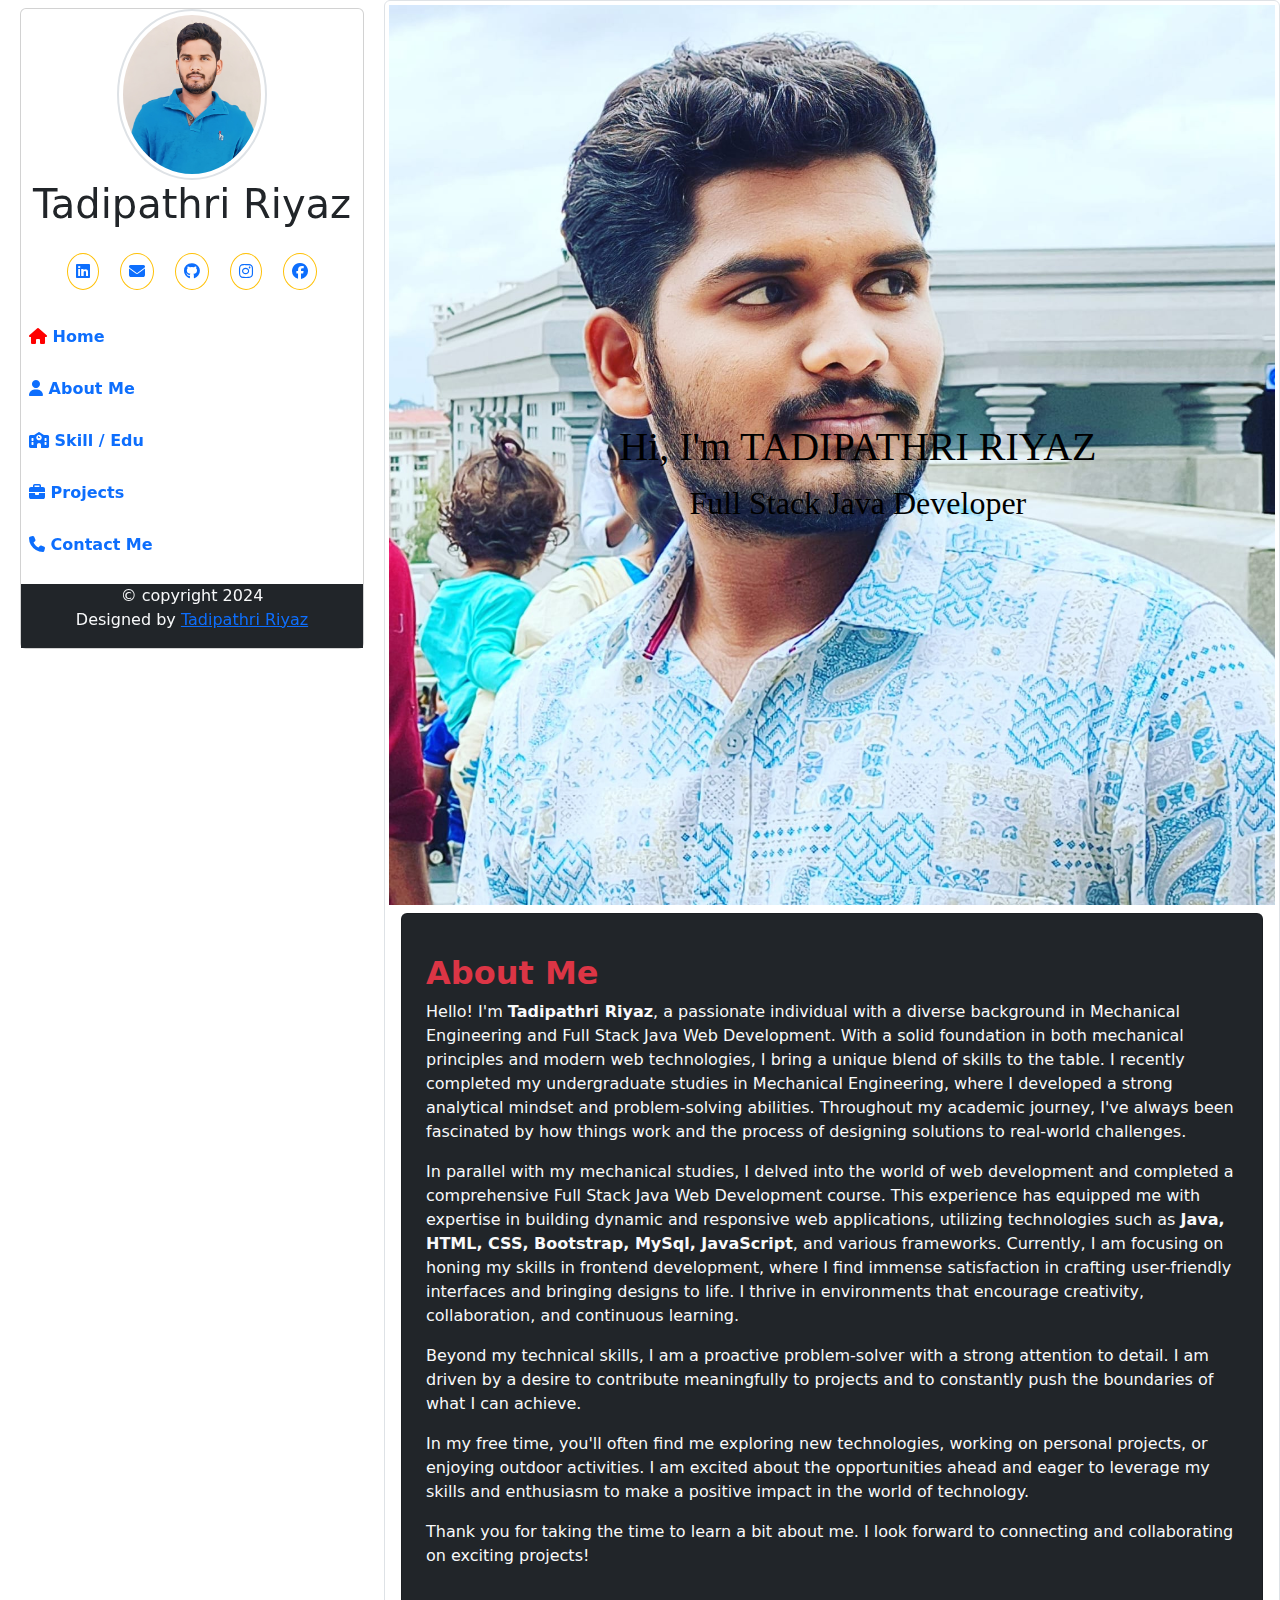
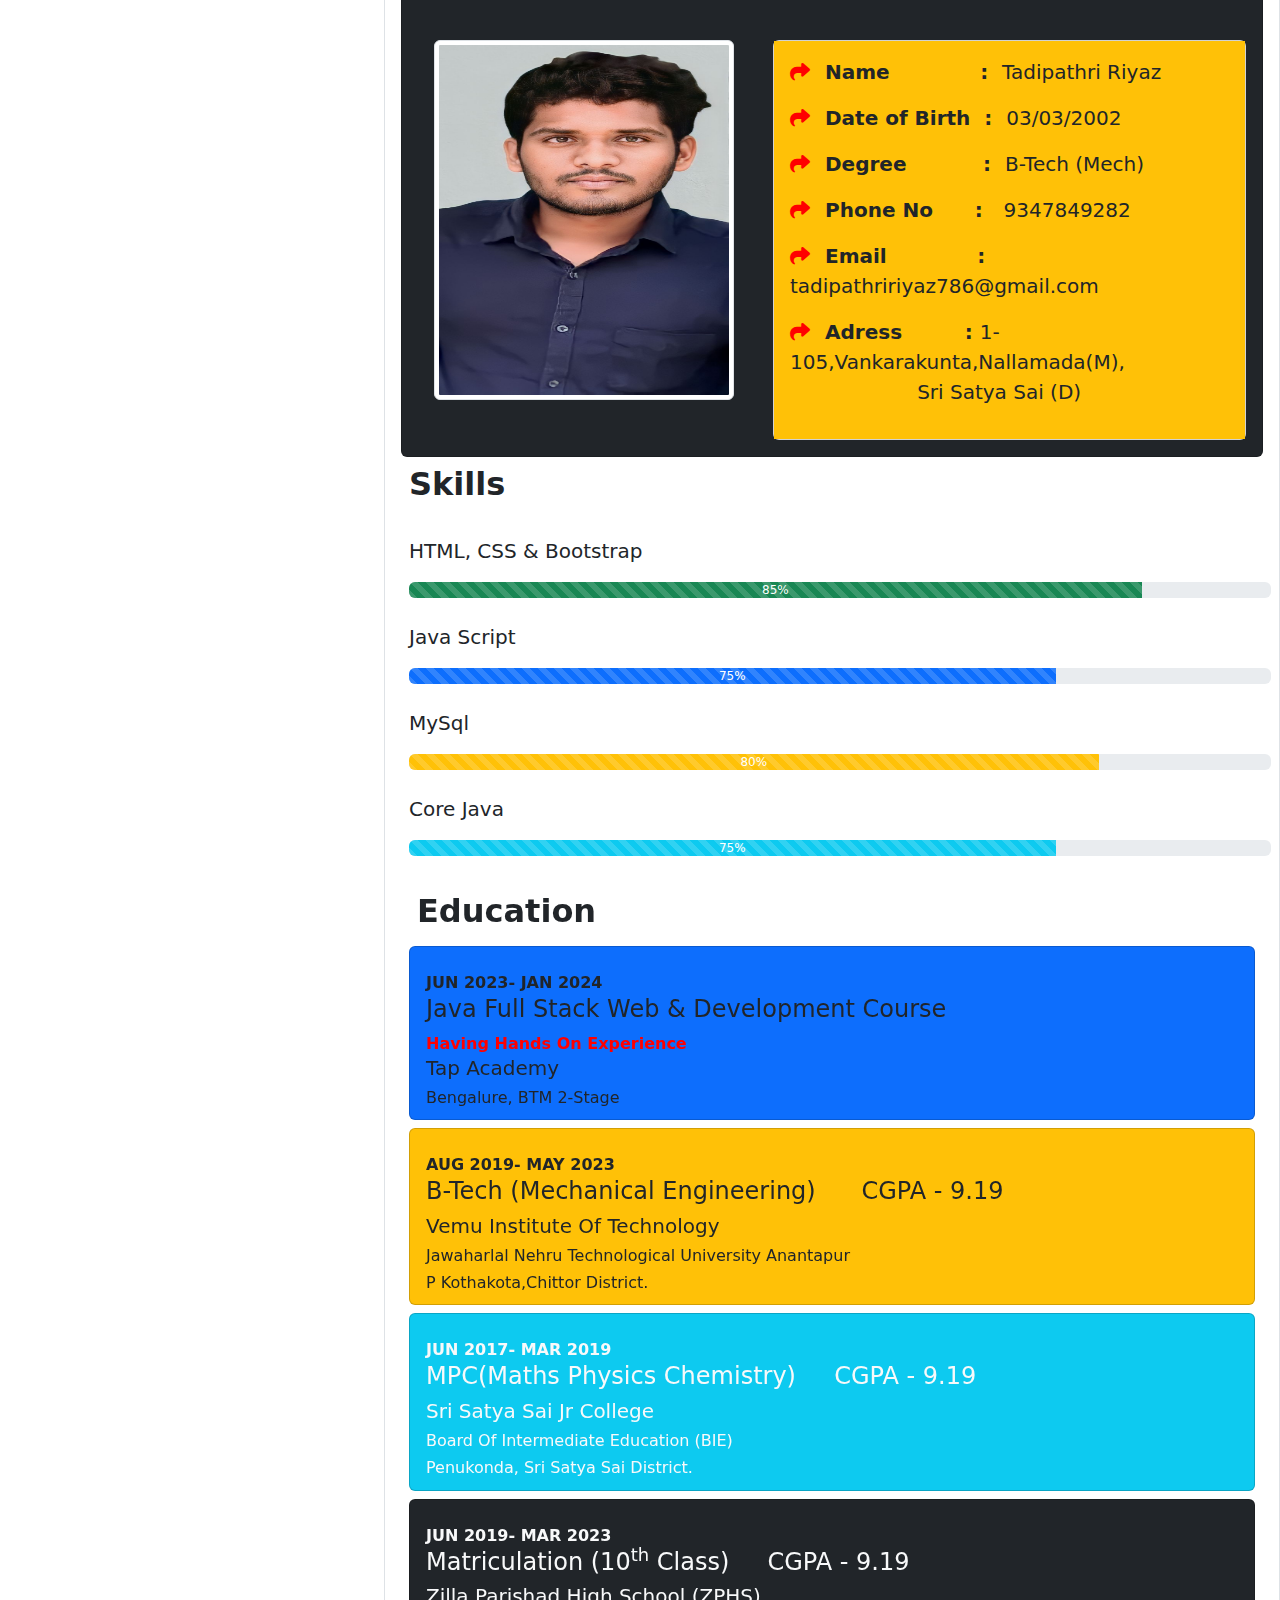
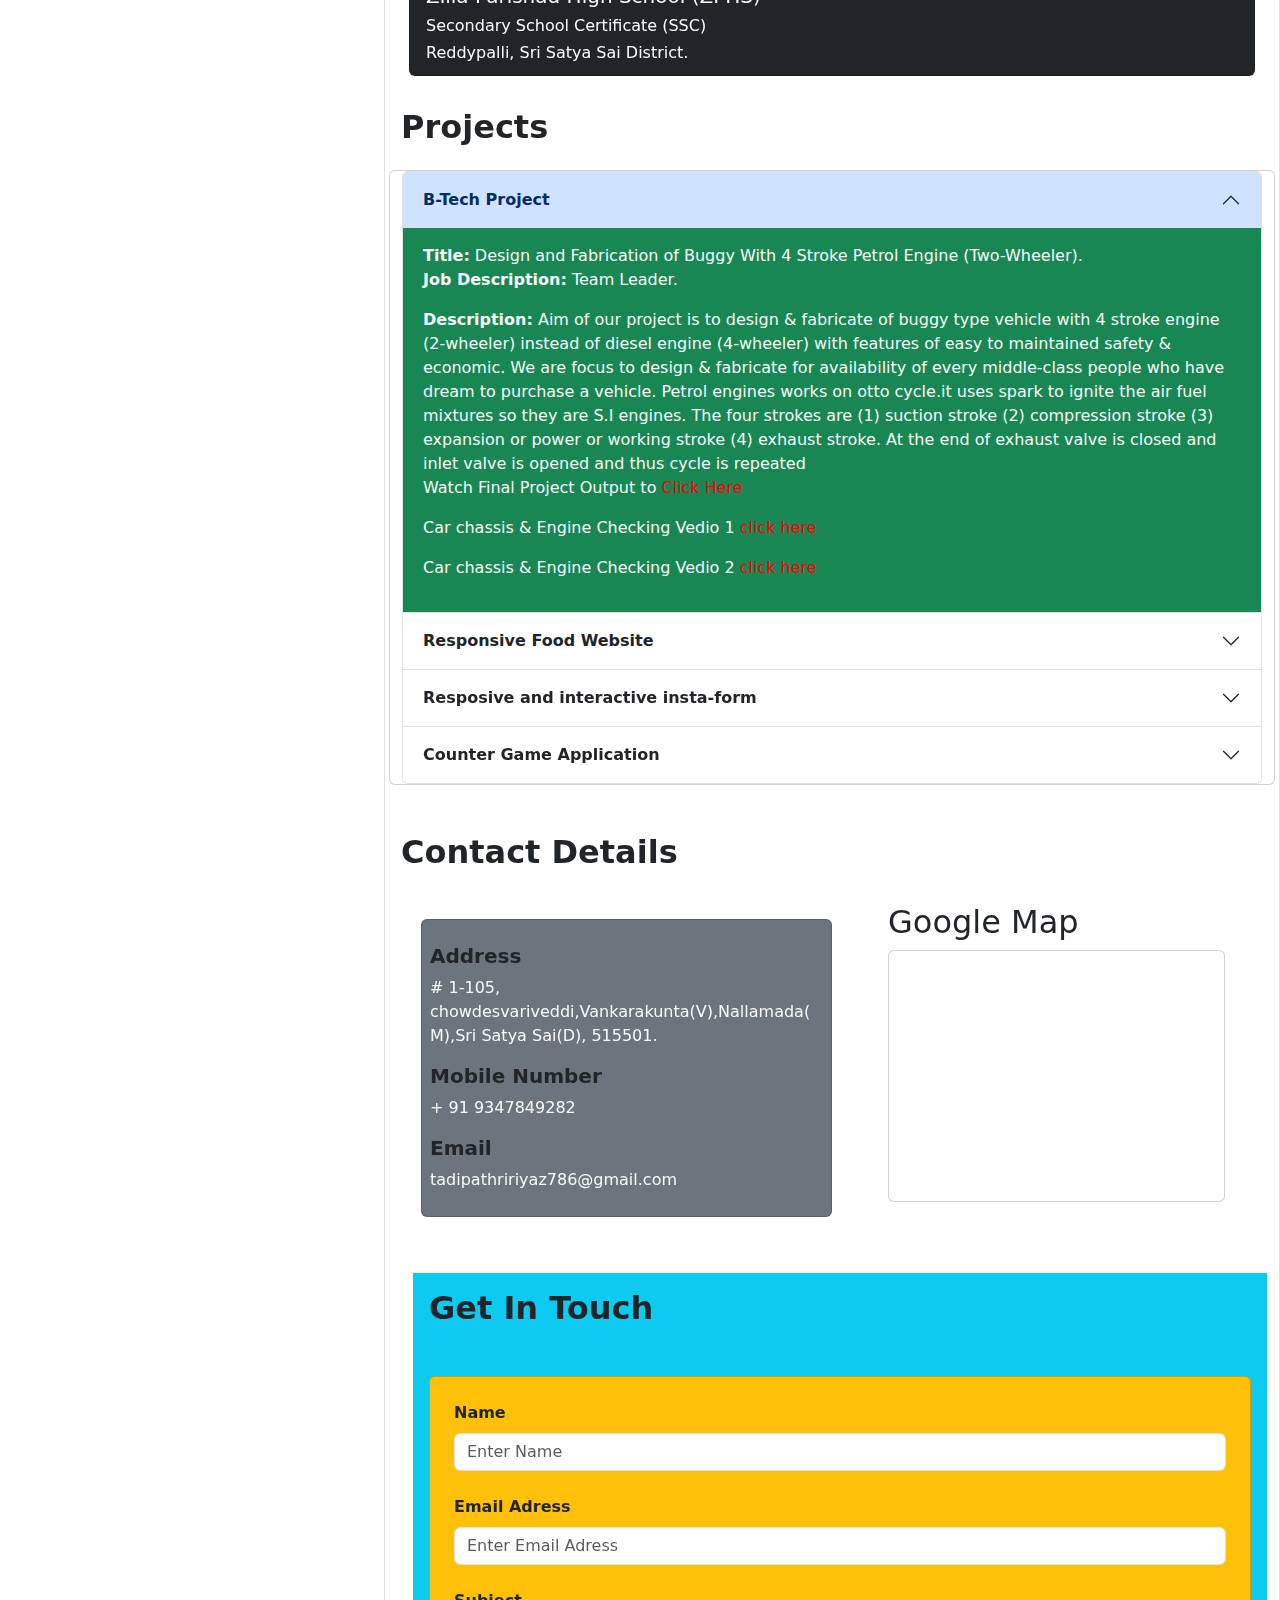
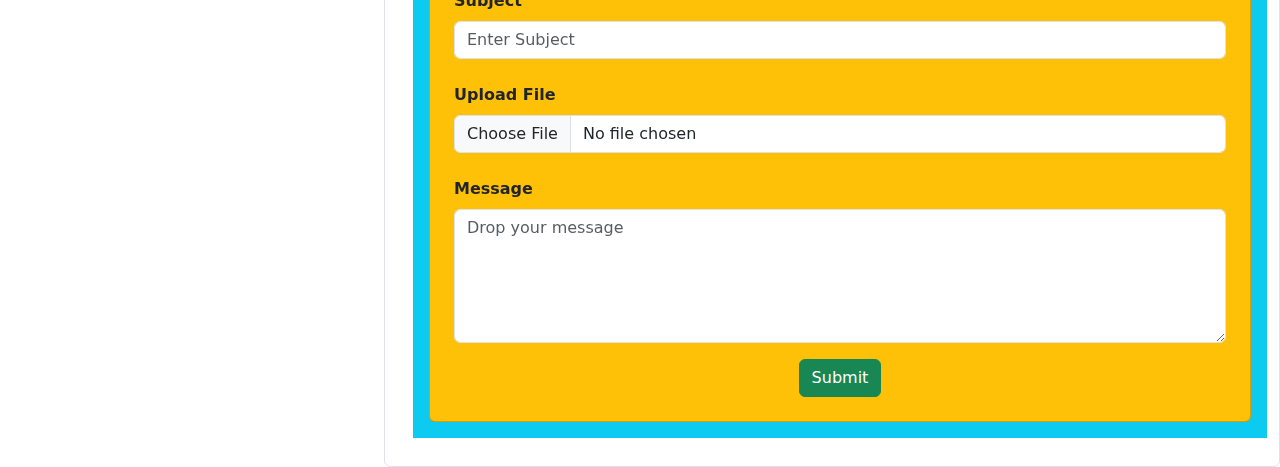
==== index.html @ a8c933d0 "Update and rename portfolio.html to index.html" ====
<!DOCTYPE html>
<html lang="en">
<head>
    <meta charset="UTF-8">
    <meta name="viewport" content="width=device-width, initial-scale=1.0">
    <title>Riyaz.Portfolio.see</title>
    <link rel="icon" href="formal profile.jpeg" class="circle1">
    <link rel="stylesheet" href="portfolio2.css" media="screen and (max-width:500px)">
    <link rel="stylesheet" href="portfolio.css" media="screen and (min-width:500px)">
    <link rel="stylesheet" href="https://cdn.jsdelivr.net/npm/bootstrap@5.3.3/dist/css/bootstrap.min.css">
    <link rel="stylesheet" href="https://cdnjs.cloudflare.com/ajax/libs/font-awesome/6.5.1/css/all.min.css">
    <script src="https://cdn.jsdelivr.net/npm/@popperjs/core@2.11.8/dist/umd/popper.min.js" integrity="sha384-I7E8VVD/ismYTF4hNIPjVp/Zjvgyol6VFvRkX/vR+Vc4jQkC+hVqc2pM8ODewa9r" crossorigin="anonymous"></script>
    <script src="https://cdn.jsdelivr.net/npm/bootstrap@5.3.3/dist/js/bootstrap.min.js" integrity="sha384-0pUGZvbkm6XF6gxjEnlmuGrJXVbNuzT9qBBavbLwCsOGabYfZo0T0to5eqruptLy" crossorigin="anonymous"></script>
    <link
    rel="stylesheet"
    href="https://cdnjs.cloudflare.com/ajax/libs/animate.css/4.1.1/animate.min.css"
  />
  <script src="https://cdn.jsdelivr.net/npm/jquery@3.5.1/dist/jquery.slim.min.js" integrity="sha384-DfXdz2htPH0lsSSs5nCTpuj/zy4C+OGpamoFVy38MVBnE+IbbVYUew+OrCXaRkfj" crossorigin="anonymous"></script>
<script src="https://cdn.jsdelivr.net/npm/popper.js@1.16.1/dist/umd/popper.min.js" integrity="sha384-9/reFTGAW83EW2RDu2S0VKaIzap3H66lZH81PoYlFhbGU+6BZp6G7niu735Sk7lN" crossorigin="anonymous"></script>
<script src="https://cdn.jsdelivr.net/npm/bootstrap@4.6.2/dist/js/bootstrap.min.js" integrity="sha384-+sLIOodYLS7CIrQpBjl+C7nPvqq+FbNUBDunl/OZv93DB7Ln/533i8e/mZXLi/P+" crossorigin="anonymous"></script>

<style>



</style>


</head>
<body>
    <div class="container-fluid"> 
        <div class="col-containers bg-dark ">
            <div class="left-col p-2 ">
                <div class="container-fluid">
                    <div class="row -">
                        <div class="col-12">
                            <div class="card">
                                <div class="dropdown menub">
                                    <a class="btn btn-danger text-light fw-bold dropdown-toggle" href="#" role="button" id="dropdownMenuLink" data-toggle="dropdown" aria-haspopup="true" aria-expanded="false">
                                        Menu
                                    </a>                                    
                                    <div class="dropdown-menu menua" aria-labelledby="dropdownMenuLink">
                                        
                                        <a href="" class=" dropdown-item bg-danger text-light"><i class="fa-solid fa-house " ></i> Home</a>
                                        <a href="#aboutme"  class="dropdown-item bg-dark text-light"><i class="fa-solid fa-user"></i> About Me</a>
                                        <a href="#skills"  class="dropdown-item bg-primary text-light"><i class="fa-solid fa-school"></i> </i> Skill / Edu</a>
                                        <a href="#projects"  class="dropdown-item bg-warning text-light"><i class="fa-solid fa-briefcase"> </i> Projects</a>
                                        <a href="#contactme"  class="dropdown-item text-light bg-success"><i class="fa-solid fa-phone"></i></i> Contact Me</a>
                                                
                                            
                                    </div>
                                </div>
                                
                                <div class="profile text-center " >
                                    
                                    <img src="WhatsApp Image 2024-03-13 at 9.59.24 AM.jpeg"  alt=""  class="img-rounded rounded-circle img-thumbnail rounded-circleorder-danger border-2 pro" width="150" height="100" />
                                    <h1 class="text-heading pb-4 "> Tadipathri Riyaz</h1>
                                    <div class="social-icons  pb-4"  id="">
                                        <a class="p-2 border border-warning rounded-circle m-2 "href="https://www.linkedin.com/in/tadipathri-riyaz-a169a8214" target="_blank"><span ><i class="fa-brands fa-linkedin  " ></i></span></a>
                                        <a class="p-2 border border-warning rounded-circle m-2"href="https://mail.google.com/mail/u/0/#inbox" target="_blank"><i class="fa-solid fa-envelope"></i></a>
                                        <a class="p-2 border border-warning rounded-circle m-2"href="https://github.com/dashboard" target="_blank"><i class="fa-brands fa-github"></i></a>
                                        <a class="p-2 border border-warning rounded-circle m-2"href="https://www.instagram.com/tadipathririyaz?igsh=MTg2bGtiajFqdXNzYQ==" target="_blank"><i class="fa-brands fa-instagram"></i></a>
                                        <a class="p-2 border border-warning rounded-circle m-2"href="https://www.facebook.com/tadipathri.riyaz.5?mibextid=ZbWKwL" target="_blank"><i class="fa-brands fa-facebook" ></i></a>
                                    </div>
                                </div>
                                <nav class="nav">
                                    <ul class="list-unstyled ">
                                        <li class="p-2 fs-4"><a href="" class=" active fs-6 fw-bold text-decoration-none "><i class="fa-solid fa-house " ></i> Home</a></li>
                                        <li class="p-2 fs-4"><a href="#aboutme"  class="fs-6  fw-bold text-decoration-none"><i class="fa-solid fa-user"></i> About Me</a></li>
                                        <li class="p-2 fs-4"><a href="#skills"  class=" fs-6 fw-bold text-decoration-none"><i class="fa-solid fa-school"></i> </i> Skill / Edu</a></li>
                                        <li class="p-2 fs-4"><a href="#projects"  class=" fs-6 fw-bold text-decoration-none"><i class="fa-solid fa-briefcase"> </i> Projects</a></li>
                                        <li class="p-2 fs-4"><a href="#contactme"  class=" fs-6 fw-bold text-decoration-none"><i class="fa-solid fa-phone"></i></i> Contact Me</a></li>
                                        
                                    </ul>
                                </nav>
                                <footer class="bg-dark text-light text-center">
                                    <div class="">
                                        <p>&copy; copyright 2024 <br> Designed by  <a href="">Tadipathri Riyaz</a> </p>
                                    </div>
                                </footer>
                                
                            </div>
                        </div>
                    </div>
                </div>
                   
            </div>
            <div class="right-col img-responsive  img-thumbnail ">
                <div class="container">
                    <div class="row ">
                        <div class="col-md-12 heading bg-danger  ">
                           <div class="title">
                                <h1 class=" animate__animated animate__bounce animate__slow 2s">
                                    Hi, I'm TADIPATHRI RIYAZ
                                </h1>
                                <P class="text-center"> Full Stack Java Developer</P>
                                
                            
                           </div>
                        </div>
                        
                    </div>
                    <section class=" card mt-2 bg-dark text-light p-3">
                        <div class="row pt-3 pb-5 m">
                            <div class="col-md-12 m-2">
                                <div class="aboutme  " id="aboutme">
                                    <h2 class="text-danger fw-bold"> About Me</h2>
                                    <p> Hello! I'm <strong>Tadipathri Riyaz</strong>, a passionate individual with a diverse background in Mechanical Engineering and Full Stack Java Web Development. With a solid foundation in both mechanical principles and modern web technologies, I bring a unique blend of skills to the table.
    
                                        I recently completed my undergraduate studies in Mechanical Engineering, where I developed a strong analytical mindset and problem-solving abilities. Throughout my academic journey, I've always been fascinated by how things work and the process of designing solutions to real-world challenges.</p>
                                    <p>
                                        In parallel with my mechanical studies, I delved into the world of web development and completed a comprehensive Full Stack Java Web Development course. This experience has equipped me with expertise in building dynamic and responsive web applications, utilizing technologies such as <strong>Java, HTML, CSS, Bootstrap, MySql, JavaScript</strong>, and various frameworks.
    
                                        Currently, I am focusing on honing my skills in frontend development, where I find immense satisfaction in crafting user-friendly interfaces and bringing designs to life. I thrive in environments that encourage creativity, collaboration, and continuous learning.
                                    </p>
                                    <p>
                                        Beyond my technical skills, I am a proactive problem-solver with a strong attention to detail. I am driven by a desire to contribute meaningfully to projects and to constantly push the boundaries of what I can achieve.
    
                                    </p>
                                    <p>
                                        In my free time, you'll often find me exploring new technologies, working on personal projects, or enjoying outdoor activities. I am excited about the opportunities ahead and eager to leverage my skills and enthusiasm to make a positive impact in the world of technology.
    
                                    </p>
                                    <p>
                                        Thank you for taking the time to learn a bit about me. I look forward to connecting and collaborating on exciting projects!
                                    </p>
                                </div>
                            </div>
                        </div>
                        <div class="row">
                            <div class="col-md-5 text-center pic12">
                                <img src="formal profile.jpeg"  class ="img-responsive  img-thumbnail pic " width="250px " height="300"  alt=" " />
                                    
    
                            </div>
                            <div class="col-md-7 details1 ">
                                <div class="card">
                                    <div class="details fs-5 fw-bold bg-warning text-dark p-3 pb-0">
                                        <ul class="list-unstyled list ">
                                            <li class="pb-3"> <i class="fa-solid fa-share"> &nbsp;&nbsp;</i>Name &nbsp; &nbsp; &nbsp; &nbsp; &nbsp;  &nbsp;&nbsp;:  &nbsp;<span class="details-e">Tadipathri Riyaz</span> </li>
                                            <li class="pb-3"> <i class="fa-solid fa-share"> &nbsp;&nbsp;</i>Date of Birth  &nbsp;: &nbsp;<span class="details-e">03/03/2002</span></li>
                                            <li class="pb-3"> <i class="fa-solid fa-share"> &nbsp;&nbsp;</i>Degree  &nbsp; &nbsp; &nbsp;  &nbsp; &nbsp;&nbsp;:  &nbsp;<span class="details-e">B-Tech (Mech)</span></li>
                                            <li class="pb-3"> <i class="fa-solid fa-share"> &nbsp;&nbsp;</i>Phone No  &nbsp; &nbsp; &nbsp;: &nbsp; <span class="details-e">9347849282</span></li>
                                            <li class="pb-3"><i class="fa-solid fa-share"> &nbsp;&nbsp;</i>Email  &nbsp; &nbsp; &nbsp; &nbsp; &nbsp;  &nbsp;&nbsp;: &nbsp; <span class="details-e">tadipathririyaz786@gmail.com</span></li>
                                            <li class="pb-3"> <i class="fa-solid fa-share"> &nbsp;&nbsp;</i>Adress  &nbsp; &nbsp; &nbsp; &nbsp; : <span class="details-e">1-105,Vankarakunta,Nallamada(M),   &nbsp;  &nbsp; &nbsp; &nbsp; &nbsp; &nbsp; &nbsp; &nbsp; &nbsp; &nbsp; &nbsp; &nbsp; &nbsp; &nbsp; &nbsp; &nbsp; &nbsp; &nbsp; Sri Satya Sai (D)</span></li>
                                            
                                        </ul>
                                    </div>
                                </div>
                            </div>
                        </div>
                    </section>
                    <div class="row ">
                        <div class="col-md-12 m-2" >
                            <div class="skills " id ="skills">
                                <div>
                                    <h2 class="fw-bold"> Skills</h2><br>
                                </div>
                                <div class="pb-4">
                                    <span class="fs-5 fw-6 "> HTML, CSS & Bootstrap</span>
                                <div class="progress mt-3">
                                    <div class="progress-bar bg-success progress-bar-striped progress-bar-animated" role="progressbar" style="width: 85%;" aria-valuenow="85" aria-valuemin="0" aria-valuemax="100">85%</div>
                                </div>
                                </div>
                                <div class="pb-4">
                                    <span class="fs-5 fw-6 "> Java Script</span>
                                <div class="progress mt-3">
                                    <div class="progress-bar progress-bar-striped progress-bar-animated" role="progressbar" style="width: 75%;" aria-valuenow="75" aria-valuemin="0" aria-valuemax="100">75%</div>
                                </div>
                                </div>
                                <div class="pb-4">
                                    <span class="fs-5 fw-6 "> MySql</span>
                                <div class="progress mt-3">
                                    <div class="progress-bar bg-warning progress-bar-striped progress-bar-animated" role="progressbar" style="width: 80%;" aria-valuenow="80" aria-valuemin="0" aria-valuemax="100">80%</div>
                                </div>

                                </div>
                                <div class="pb-4">
                                    <span class="fs-5 fw-6 "> Core Java</span>
                                <div class="progress mt-3">
                                    <div class="progress-bar bg-info progress-bar-striped progress-bar-animated" role="progressbar" style="width: 75%;" aria-valuenow="75" aria-valuemin="0" aria-valuemax="100">75%</div>
                                </div>
                                </div>
                                
                                  
                            </div>

                        </div>
                    </div>
                    <section>
                        <div class="row m-1" id="edu">
                            <div class="col-md-12">
                                <h2 class="fw-bold"> Education</h2>
                            </div>
                        </div>
                        <div class="card m-2 bg-primary text-dark">
                            <div class="row m-1 mt-4">
                                <div class="col-md-12">
                                    <strong> JUN 2023- JAN 2024</strong>
                                    <h4> Java Full Stack Web & Development Course </h4> 
                                    <strong style="color:red">Having Hands On Experience</strong>
                                    <h5> Tap Academy</h5>
                                    <h6> Bengalure, BTM 2-Stage</h6>
                                    
                                </div>
                            </div>
                        </div>
                        <div class="card m-2 bg-warning text-dark">
                            <div class="row m-1 mt-4">
                                <div class="col-md-12">
                                    <strong> AUG 2019- MAY 2023</strong>
                                    <h4> B-Tech (Mechanical Engineering) &nbsp;&nbsp;&nbsp;&nbsp;&nbsp;<label for=""> CGPA - 9.19</label></h4> 
                                    <h5> Vemu Institute Of Technology</h5>
                                    <h6> Jawaharlal Nehru Technological University Anantapur</h6>
                                    <h6>P Kothakota,Chittor District.</h6>
        
                                </div>
                            </div>
                        </div>
                        <div class="card m-2 bg-info text-light">
                            <div class="row m-1 mt-4">
                                <div class="col-md-12">
                                    <strong> JUN 2017- MAR 2019</strong>
                                    <h4>MPC(Maths Physics Chemistry)&nbsp;&nbsp;&nbsp;&nbsp;&nbsp;<label for=""> CGPA - 9.19</label></h4> 
                                    <h5> Sri Satya Sai Jr College</h2>
                                    <h6> Board Of Intermediate Education (BIE)</h6>
                                    <h6>Penukonda, Sri Satya Sai District.</h6>
        
                                </div>
                            </div>
                        </div>
                        <div class="card m-2 bg-dark text-light">
                            <div class="row m-1 mt-4">
                                <div class="col-md-12">
                                    <strong> JUN 2019- MAR 2023</strong>
                                    <h4>Matriculation (10<sup>th</sup> Class)&nbsp;&nbsp;&nbsp;&nbsp;&nbsp;<label for=""> CGPA - 9.19</label></h4>
                                    <h5> Zilla Parishad High School (ZPHS)</h5>
                                    <h6> Secondary School Certificate (SSC)</h6>
                                    <h6>Reddypalli, Sri Satya Sai District.</h6>
        
                                </div>
                            </div>
                        </div>
                    </section>
                    <div class="row " >
                        <div class="col-md-12 mt-4 mb-3" >
                            <h2 class="fw-bold">Projects</h2>
                        </div>
                        <div class="card " id="projects">
                        <div class="accordion" id="accordionPanelsStayOpenExample">
                            <div class="accordion-item">
                              <h2 class="accordion-header">
                                <button class="accordion-button btn btn-success" type="button" data-toggle="collapse" data-target="#panelsStayOpen-collapseOne" aria-expanded="true" aria-controls="panelsStayOpen-collapseOne">
                                 <strong> B-Tech Project</strong>
                                </button>
                              </h2>
                              <div id="panelsStayOpen-collapseOne" class="accordion-collapse collapse show">
                                <div class="accordion-body bg-success text-light">
                                  
                                    <strong>Title:</strong> Design and Fabrication of Buggy With 4 Stroke Petrol Engine (Two-Wheeler).
                                    <P><strong>Job Description:</strong> Team Leader.</P>
                                    <strong>Description:</strong> Aim of our project is to design & fabricate of buggy type vehicle with 4 stroke 
                                    engine (2-wheeler) instead of diesel engine (4-wheeler) with features of easy to maintained 
                                    safety & economic. We are focus to design & fabricate for availability of every middle-class 
                                    people who have dream to purchase a vehicle. Petrol engines works on otto cycle.it uses spark to 
                                    ignite the air fuel mixtures so they are S.I engines. The four strokes are (1) suction stroke (2) 
                                    compression stroke (3) expansion or power or working stroke (4) exhaust stroke. At the end 
                                    of exhaust valve is closed and inlet valve is opened and thus cycle is repeated
                                    <br>
                                    <p>Watch Final Project Output to<a href="VID-20230427-WA0004.mp4" target="_blank" style=" text-decoration: none;color: red;"> Click Here </a></p>

                                   <p>Car chassis & Engine Checking Vedio 1 <a href="VID-20230429-WA0000.mp4" target="_blank" style=" text-decoration: none;color: red;"> click here </a></p>
                                   <p>Car chassis & Engine Checking Vedio 2 <a href="VID-20230429-WA0001.mp4" target="_blank" style=" text-decoration: none;color: red;"> click here </a></p>
                                </div>
                              </div>
                            </div>
                            <div class="accordion-item">
                              <h2 class="accordion-header">
                                <button class="accordion-button collapsed btn btn-secondary" type="button" data-toggle="collapse" data-target="#panelsStayOpen-collapseTwo" aria-expanded="false" aria-controls="panelsStayOpen-collapseTwo">
                                  <strong> Responsive Food Website</strong> 
                                </button>
                              </h2>
                              <div id="panelsStayOpen-collapseTwo" class="accordion-collapse collapse">
                                <div class="accordion-body bg-secondary text-light">
                                    <strong>About the Food Website</strong>

                                    <p>
                                        Welcome to our responsive food website, where we blend the art of culinary delights with modern web design. Crafted with HTML, CSS, and Bootstrap, our website showcases a delectable array of dishes while highlighting our skills in creating visually appealing and user-friendly web experiences.
                                    
                                    </p>
                                   <p><strong> Key Features:</strong></p>
                                    
                                    <p><strong>Responsive Design:</strong> Our website is designed to seamlessly adapt to various screen sizes, ensuring an optimal viewing experience across desktops, tablets, and mobile devices.
                                    </p>
                                    <p>
                                        <strong>Intuitive Navigation:</strong> Explore our menu effortlessly with intuitive navigation elements, making it easy for users to find their favorite dishes and discover new culinary delights.
                                    
                                    </p>
                                    <p>
                                        <strong>Visual Appeal:</strong> Each dish is presented with stunning visuals and mouthwatering descriptions, enticing visitors to explore further and indulge their senses.
                                    
                                    </p>
                                    <p>
                                        <strong>Bootstrap Integration:</strong> Leveraging the power of Bootstrap, we have incorporated responsive grid layouts, sleek typography, and interactive components to enhance the overall aesthetic and functionality of the website.
                                    
                                    </p>
                                    <p>
                                        <strong>Engaging User Experience:</strong> From smooth transitions to interactive elements, our website provides an engaging user experience that keeps visitors captivated and encourages them to explore more.

                                    </p>
                                    <p>
                                         Just Look at  Website to <a href=" https://tadipathririyaz.github.io/food-website.github.io/"  target="_blank" style=" text-decoration: none;color: red;">Click Here</a> 
                                    </p>
                                </div>
                              </div>
                            </div>
                            <div class="accordion-item">
                              <h2 class="accordion-header">
                                <button class="accordion-button btn btn-info collapsed" type="button" data-toggle="collapse" data-target="#panelsStayOpen-collapseThree" aria-expanded="false" aria-controls="panelsStayOpen-collapseThree">
                                  <Strong > Resposive and interactive insta-form </Strong>
                                </button>
                              </h2>
                              <div id="panelsStayOpen-collapseThree" class="accordion-collapse collapse">
                                    <div class="accordion-body bg-info text-light">
                                        <p>
                                            Responsive and User Interactive instagram login form to create show case my basic java script skills and frond end skills
                                            here i am Using google sheet to purpose of storing data .which is posted in side insta form
                                        </p>
                                        <p> Look at  Website / Page <a href=" https://tadipathririyaz.github.io/responsive-insta-form/" target="_blank"> Click Here</a> </p>

                                    </div>
                                </div>
                            </div>
                            <div class="accordion-item">
                                <h2 class="accordion-header">
                                  <button class="accordion-button collapsed btn btn-warning" type="button" data-toggle="collapse" data-target="#panelsStayOpen-collapseThree" aria-expanded="false" aria-controls="panelsStayOpen-collapseThree">
                                    <Strong > Counter Game Application </Strong>
                                  </button>
                                </h2>
                                <div id="panelsStayOpen-collapseThree" class="accordion-collapse collapse">
                                  <div class="accordion-body bg-warning text-dark">
                                        <p>
                                        Iam Creating Counter Game Application to Show my frond-end and codeing skills.

                                        </p>
                                        <p>
                                            the counter application counting increament when you pressing the <strong>INC</strong> button and change its color black to <span style="color:green">green </span>to indicate positive value.
                                        </p>
                                        <p>
                                            the counter application counting decreament  when you pressing the <strong>DEC</strong> button and change its color black to <span style="color:red">Red </span>to indicate negative  value.
                                        </p>
                                        <p> Look at Website / Page <a href="  https://tadipathririyaz.github.io/counter-application.github.io/" target="_blank"> Click Here</a> </p>
  
                                  </div>
                                </div>
                          </div>

                        </div>

                    </div>
                    <section class="d-flex flex-row flex wrap">
                        <div class="row  mt-5  " id="contactme">
                            <h2 class="fw-bold"> Contact Details </h2>
                            <div class="col-md-6 m-3 mt-4 p-3 addressb ">
                               
                               <div class="card p-2 pt-4 bg-secondary text-light ">
                                    <div class="Contact-Details">
                                        <h5 class="text-dark fw-bold"> Address</h5>
                                    <address>
                                        # 1-105, chowdesvariveddi,Vankarakunta(V),Nallamada(M),Sri Satya Sai(D), 515501.
                                    </address>
                                    <h5 class="text-dark fw-bold"> Mobile Number</h5>
                                    <p> + 91 9347849282</p>
                                    <h5 class="text-dark fw-bold"> Email</h5>
                                    <p> tadipathririyaz786@gmail.com</p>
    
                                    </div>
                               </div>
                            </div>
                            <div class="col-md-5 m-2 p-3 col-sm-12">
                                <h2> Google Map</h2>
                                <div class="card gmap">
                                    
                               <iframe src="https://www.google.com/maps/embed?pb=!1m18!1m12!1m3!1d51464.63800408266!2d77.95940531629188!3d14.18131203788218!2m3!1f0!2f0!3f0!3m2!1i1024!2i768!4f13.1!3m3!1m2!1s0x3bb3d9dc97f9b2c7%3A0x95487b118998364a!2sVankarakunta%2C%20Andhra%20Pradesh%20515501!5e0!3m2!1sen!2sin!4v1711355454736!5m2!1sen!2sin" width="300" height="250" style="border:0;" allowfullscreen="" loading="lazy" referrerpolicy="no-referrer-when-downgrade"></iframe>
                               
                                </div>
                            </div>
                        </div>
                    </section>
                    <section>
                      <div class="row">
                        
                        <div class="col-md-12 m-2 p-3  ">
                            <div class="div bg-info p-3">
                                <div class="div mb-5">
                                    <h2 class="fw-bold"> Get In Touch </h2>
                                </div>
                                <div class="div2 ">
                                   
                                    
                                    <div class="card w-100  p-4 bg-warning">
                                        
                                        <form action="">
                                            <label for="" class="form-label fw-bold"> Name</label>
                                            <input type="text" class="form-control mb-4 " placeholder="Enter Name" required>
                                            <label for="" class="form-label  fw-bold"> Email Adress</label>
                                            <input type="email" class="form-control mb-4  " placeholder="Enter Email Adress" required>
                                            <label for="" class="form-label  fw-bold"> Subject</label>
                                            <input type="text" class="form-control mb-4 " placeholder="Enter Subject" required>
                                            <label for="" class="form-label  fw-bold"> Upload File</label>
                                            <input type="file" class="form-control mb-4 " placeholder="Click to Upload" >
                                            <label for="" class="form-label  fw-bold"> Message</label><br>
                                            <textarea name="" id="" cols="30" rows="5" placeholder="Drop your message" class="form-control w-100"></textarea>
                                            
                                            <div class="text-center">
                                                <button class="btn btn-success mt-3 text-center"> Submit</button>
                                            </div>
                                            
                                          
                                        </form>
                                        
                                    </div>
                                    
                                </div>
                                
                            </div>
                        </div>
                      </div>
                      
                    </section>
                    

                </div>

            </div>
        </div>
        <section>
            <footer class="bg-dark text-light text-center">
                <div class="">
                    <p>&copy; copyright 2024 <br> Designed by  <a href="">Tadipathri Riyaz</a> </p>
                </div>
            </footer>
        </section>
    </div>
    <script src="https://cdn.jsdelivr.net/npm/bootstrap@5.3.3/dist/js/bootstrap.bundle.min.js" integrity="sha384-YvpcrYf0tY3lHB60NNkmXc5s9fDVZLESaAA55NDzOxhy9GkcIdslK1eN7N6jIeHz" crossorigin="anonymous"></script>
</body>
</html>
---- portfolio2.css ----
html,body{
    height: 100%;
    width: 100%;
    margin: 0;
    padding: 0;
    overflow-x: hidden;
}
.div2{
    display: flex;
    justify-content: center;
    align-items: center ;
}
.gmap{
    float: left;
    display: flex;
    justify-content: center;
    align-items: center 
    
    
}
.list{
    font-size: 12px !important;
}
.details1{
    width: 100% !important;;
}
.bg-warning{
    width: 100% !important;
}
.social-icons a:hover i {

    transform: scale(1.5);
    color: red;

}
.social-icons a i{
    transition: all 0.2s linear ;
    display:inline-block;
}

.col-containers{
    min-width: 100% !important;
    display: flex;
    flex-direction: column;
    flex-wrap:;
    justify-content: space-around;
}
body{
    position: relative;
}
.nav{
    display: none !important;
}
.left-col{
    position:sticky;
    top:-80px;
    z-index: 99;
    
}
.pic{
    height: 250px !important;
    width: 300px !important;

}
.details1{
    padding: 20px;
}
footer{
    display: none;
}
.heading {
    display: none;
}
.menub {
    padding-left:0 ;
   font-size: 30px;
   position: sticky;
   top:60px;
   left:6px;
   
   
}
.addressb{
    width: 75% !important;
    
   
}
.social-icons a i{
    transition: all 0.2s linear ;
    display:inline-block;
   
}
.social-icons a:hover i{
    transform: scale(1.5);
    
}
section footer{
    display: block;
    padding: 7px;
    margin-top: 20px;
}
.menua a i{
    color:white;

}
---- portfolio.css ----
body{
    box-sizing: border-box;
    height: 100vh;
    margin: 0;
    padding: 0;
    color: black;
    overflow-x: hidden;

}

.pic
{
    height: 360px !important;
    width: 300px !important;
}

.col-containers{
    display: flex;
    flex-direction: column;
    flex-wrap: wrap;
    justify-content: space-around;
}
.main-content{
    height: 100vh;
}
.left-col{
    width: 30%;
    height: 100vh;
    left: 0;
    top: 0;
    position: fixed;
    /* text-align: center; */
    overflow: hidden; 
   
}
.right-col{
    position: absolute;
    right: 0;
    top: 0;
    width: 70%;
    
    
    
}

.heading{
    
}
.circle{
    border-radius: 100px !important;
}
.heading{
    height: 100vh;
    display: flex;
    flex-direction: column;
    justify-content: center;
    align-items: center;
    padding-top: 20%;
    background-image: url(profil2.jpeg);
    background-position: fixed;
    background-size: cover;
    max-width: 100%;
    
    /* background-image: url(WhatsApp\ Image\ 2024-03-13\ at\ 9.59.24\ AM.jpeg); */
   
     
   
}
.heading .title{
    color:black;
    align-items: center;
    font-size: xx-large;
    font-family: Georgia, 'Times New Roman', Times, serif;
}
.social-icons a:hover i {

    transform: scale(1.5);
    color: red;

}
.social-icons a i{
    transition: all 0.2s linear ;
    display:inline-block;
}
nav ul li a.active i{
    color: red;
}
nav ul li a i{
    transition: all 0.2s linear;
}
nav ul li a:hover i{
    transform: scale(1.5);
    color: red;
}
.title{
    margin-top: -14%;
    margin-left: 6%;
    color: white;
}
.details ul li i{
    color: red;
}
.details-e{
    font-weight: normal;
}
.section1{
    /* background-color: rgb(129, 14, 14); */
    text-align: justify;
    text-justify: auto;
}
.div2{
    display: flex;
    justify-content: center;
    align-items: center ;
}
.menub{
    display: none;
}
section footer{
    display: none;
   
}
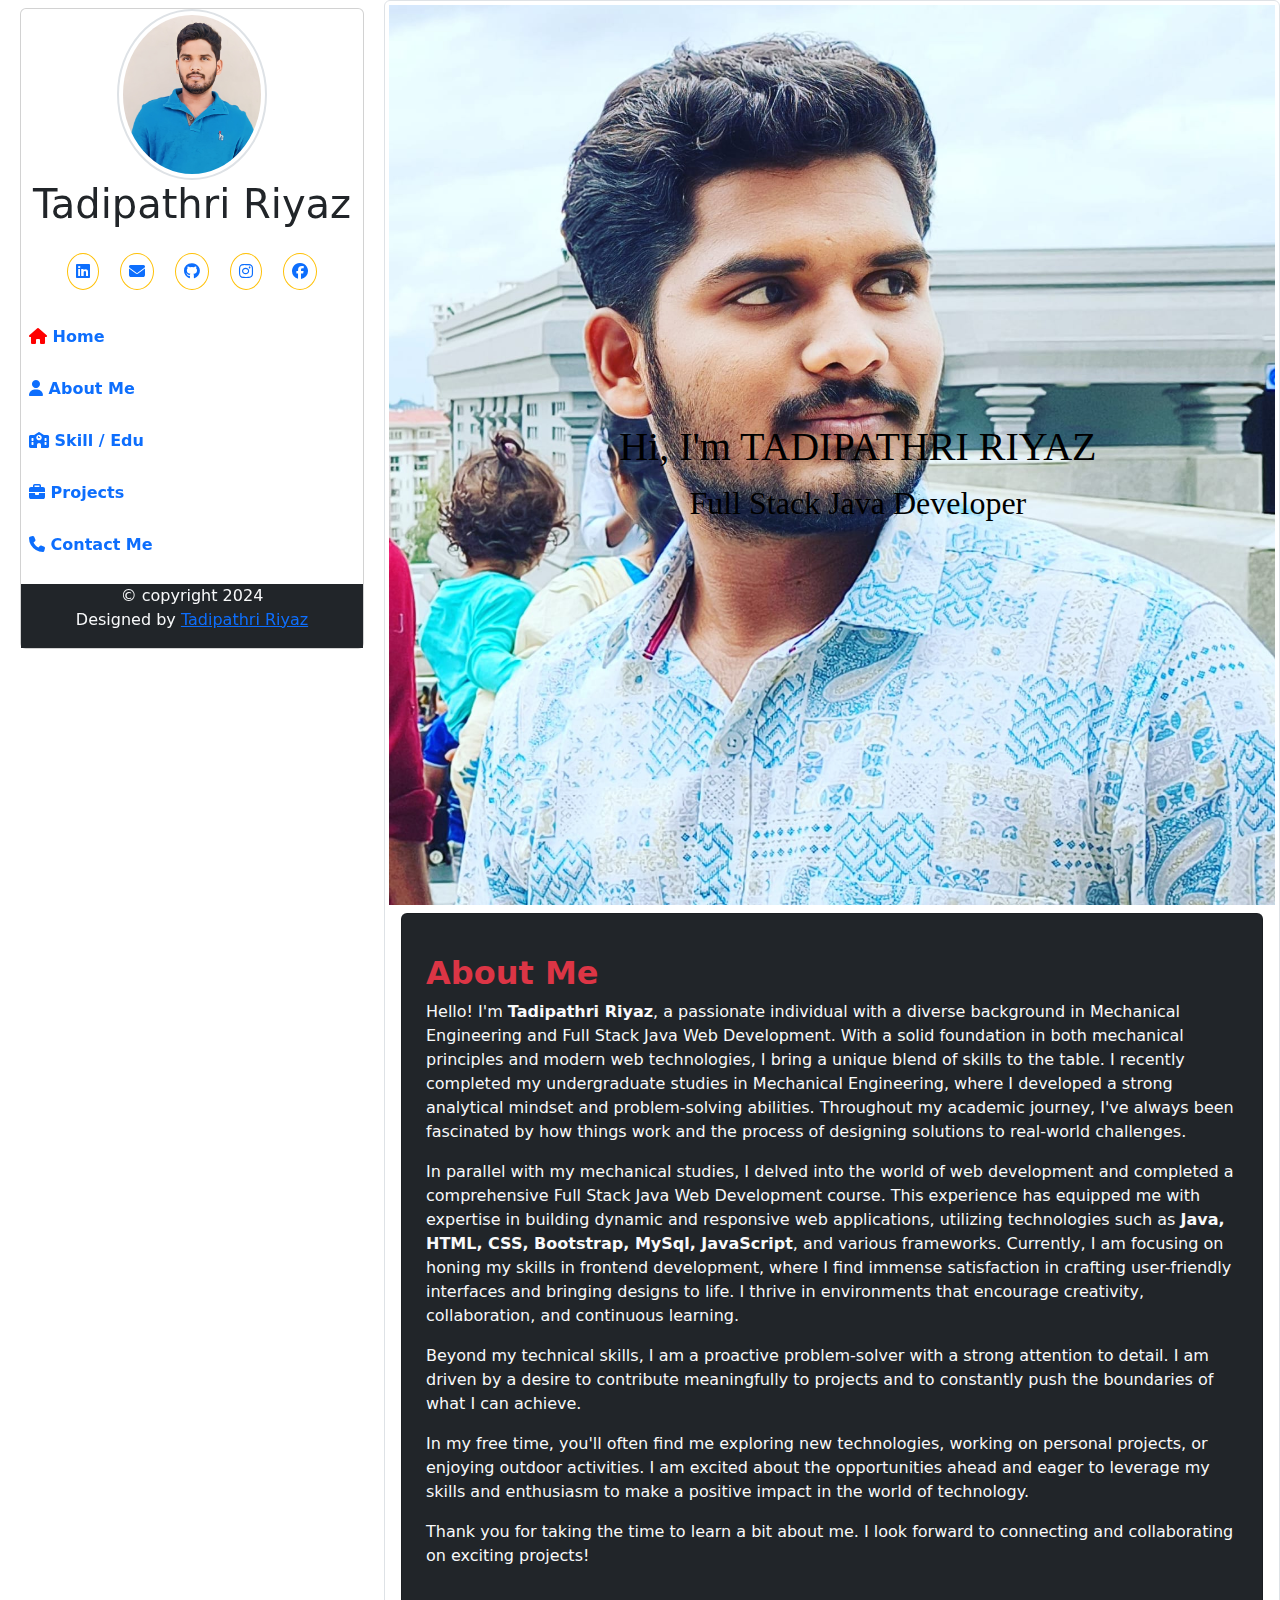
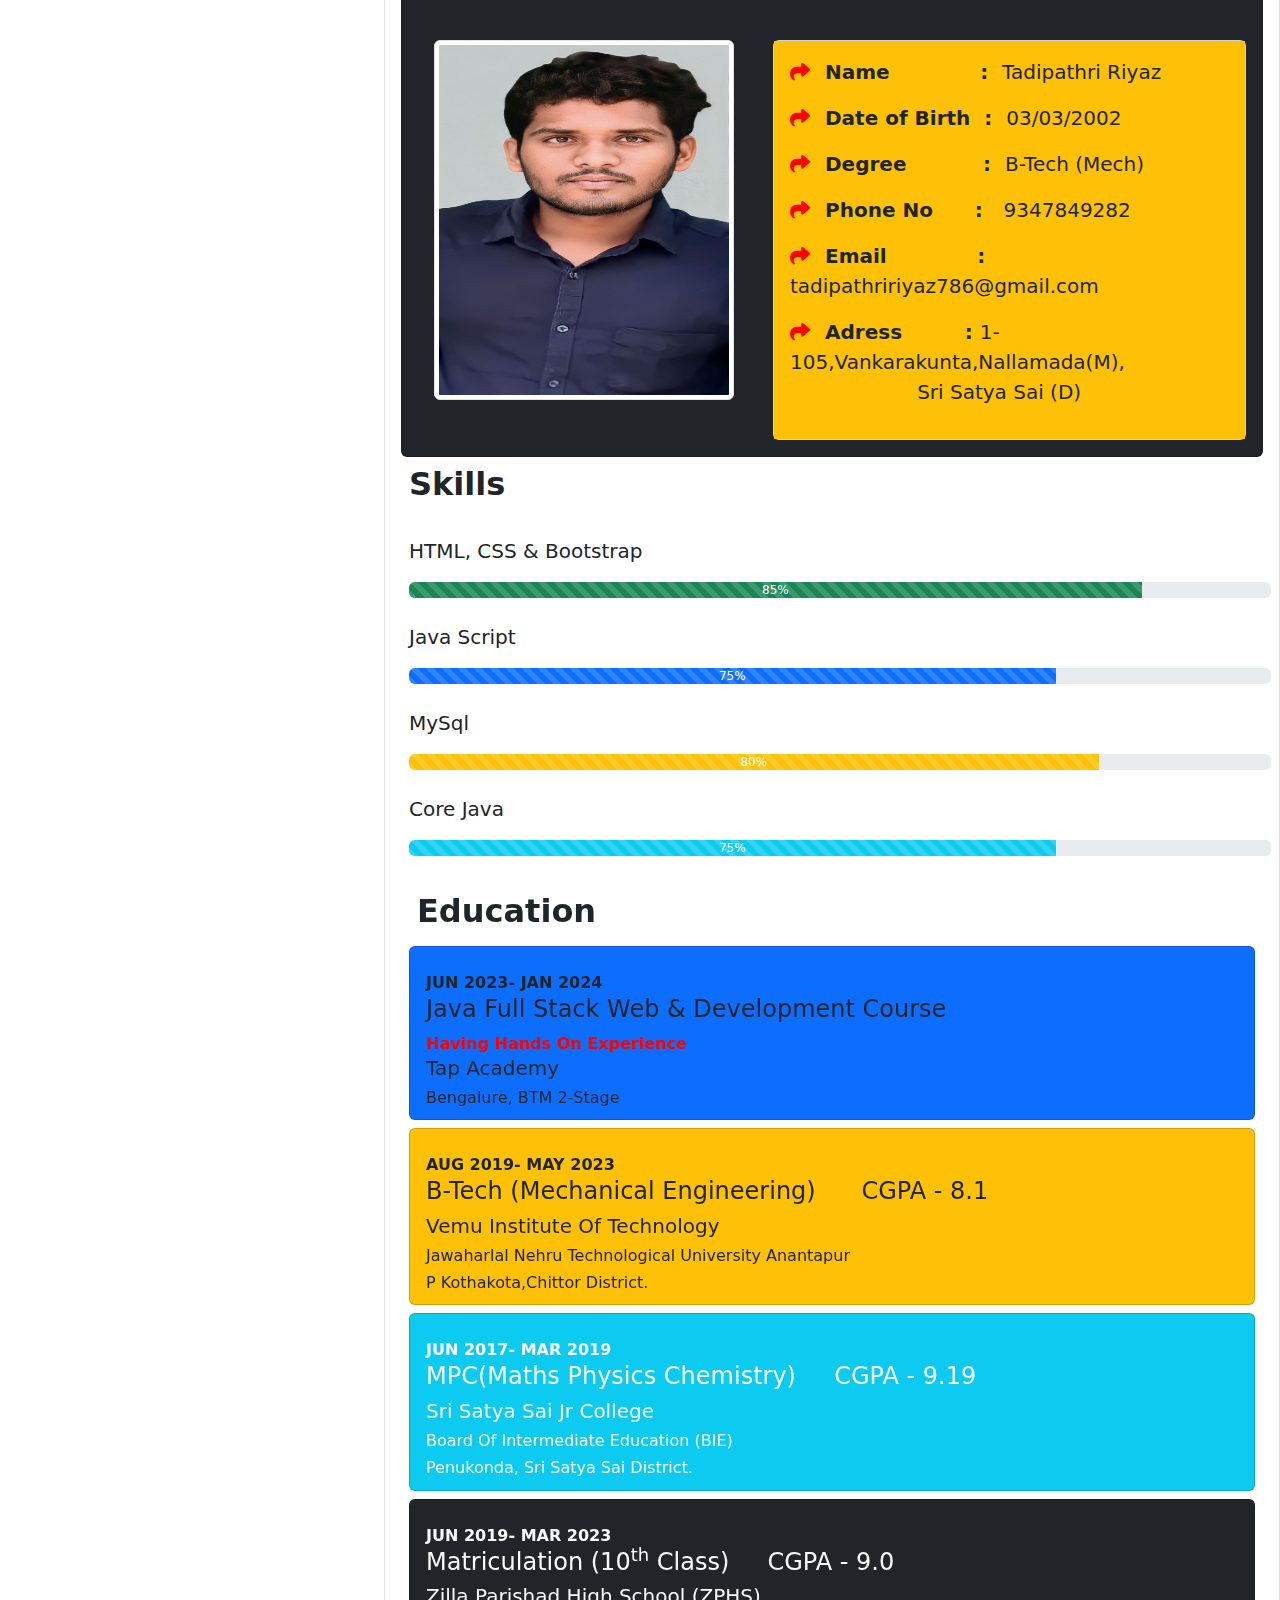
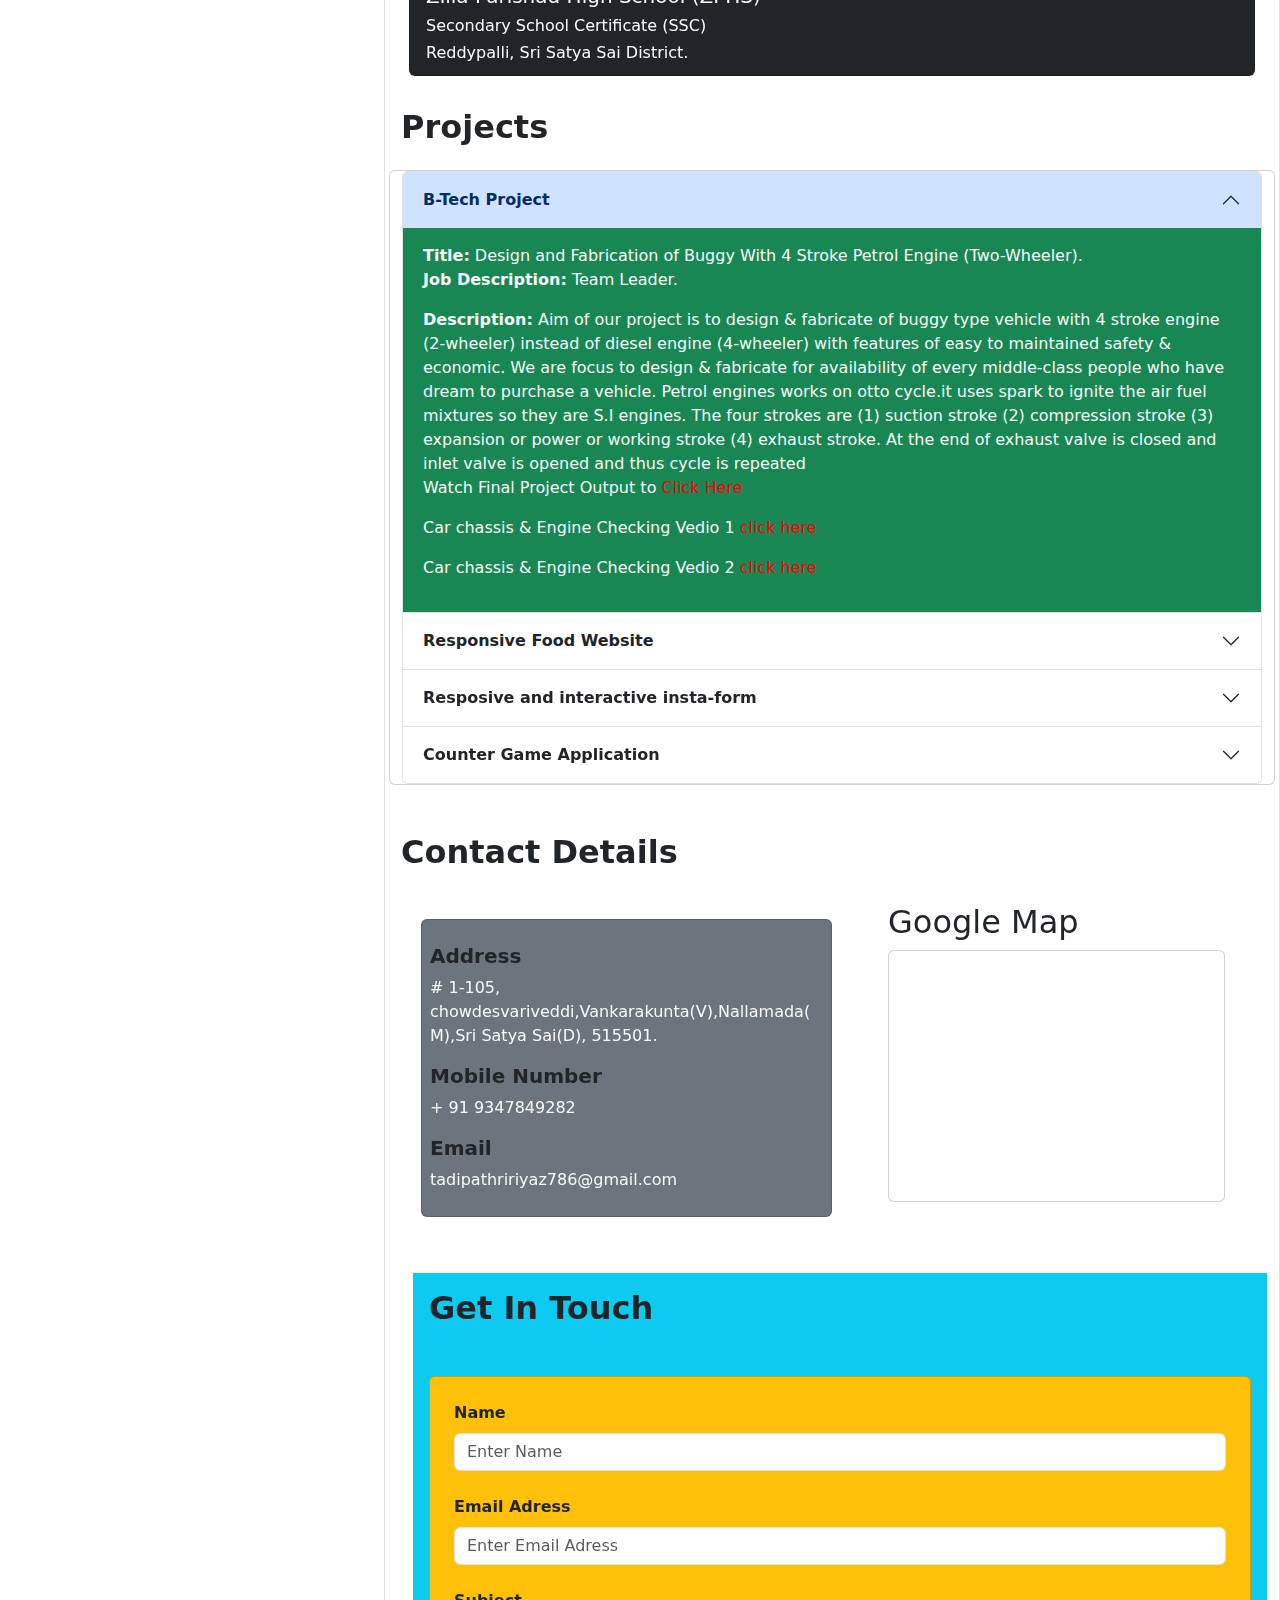
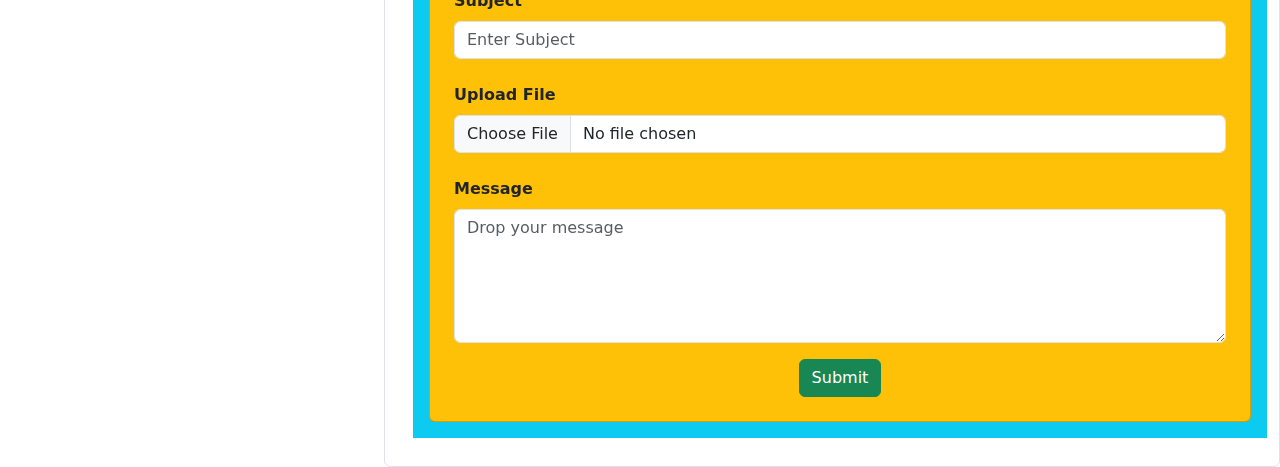
==== commit b298fddc: "Update index.html" ====
--- a/index.html
+++ b/index.html
@@ -209,7 +209,7 @@
                             <div class="row m-1 mt-4">
                                 <div class="col-md-12">
                                     <strong> AUG 2019- MAY 2023</strong>
-                                    <h4> B-Tech (Mechanical Engineering) &nbsp;&nbsp;&nbsp;&nbsp;&nbsp;<label for=""> CGPA - 9.19</label></h4> 
+                                    <h4> B-Tech (Mechanical Engineering) &nbsp;&nbsp;&nbsp;&nbsp;&nbsp;<label for=""> CGPA - 8.1</label></h4> 
                                     <h5> Vemu Institute Of Technology</h5>
                                     <h6> Jawaharlal Nehru Technological University Anantapur</h6>
                                     <h6>P Kothakota,Chittor District.</h6>
@@ -233,7 +233,7 @@
                             <div class="row m-1 mt-4">
                                 <div class="col-md-12">
                                     <strong> JUN 2019- MAR 2023</strong>
-                                    <h4>Matriculation (10<sup>th</sup> Class)&nbsp;&nbsp;&nbsp;&nbsp;&nbsp;<label for=""> CGPA - 9.19</label></h4>
+                                    <h4>Matriculation (10<sup>th</sup> Class)&nbsp;&nbsp;&nbsp;&nbsp;&nbsp;<label for=""> CGPA - 9.0</label></h4>
                                     <h5> Zilla Parishad High School (ZPHS)</h5>
                                     <h6> Secondary School Certificate (SSC)</h6>
                                     <h6>Reddypalli, Sri Satya Sai District.</h6>
